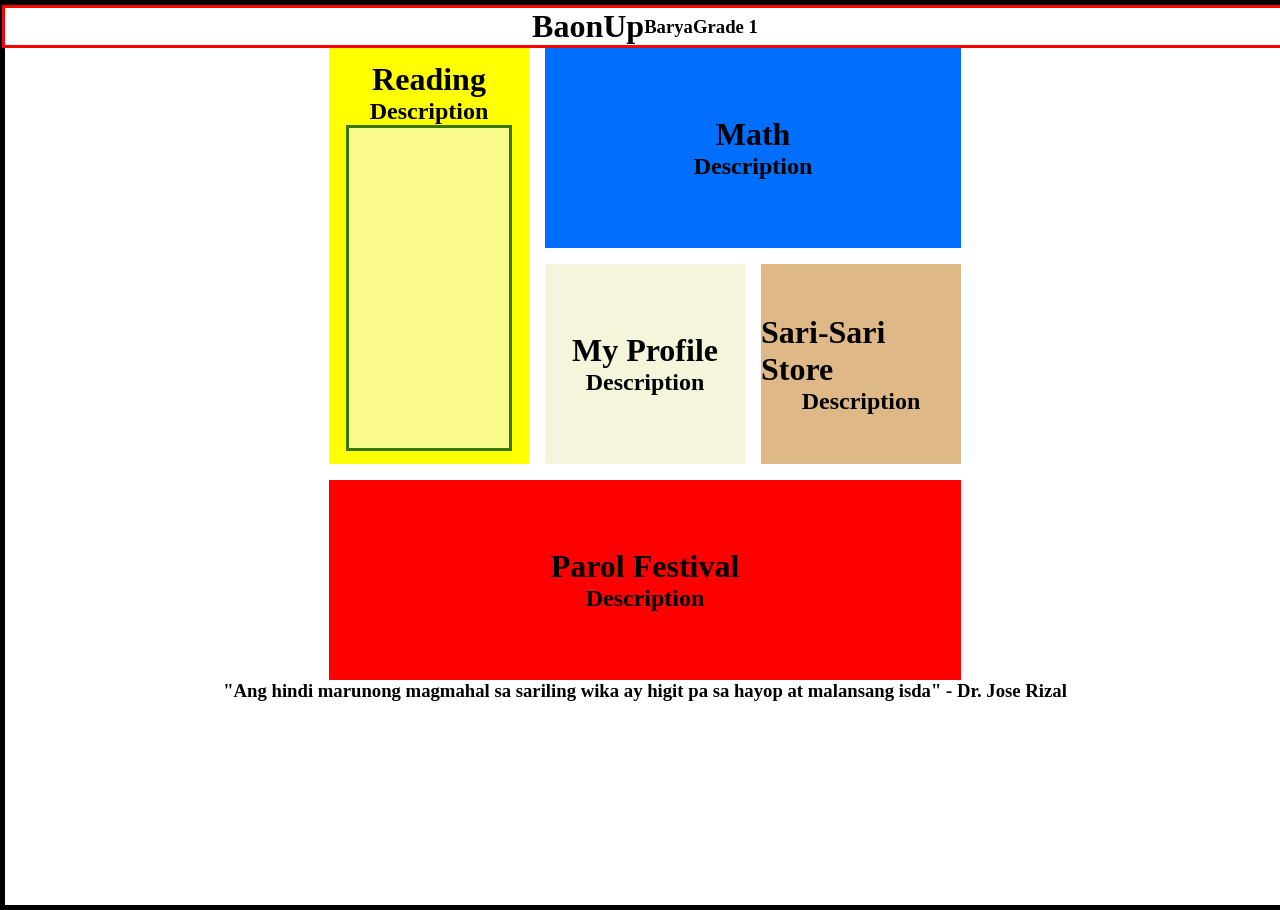
==== index.html @ 7423b702 "home page progress" ====
<!DOCTYPE html>
<html lang="en">
<head>
    <meta charset="UTF-8">
    <meta name="viewport" content="width=device-width, initial-scale=1.0">
    <title>BaonUp</title>
    <link rel="preconnect" href="https://fonts.googleapis.com">
    <link rel="preconnect" href="https://fonts.gstatic.com" crossorigin>
    <link href="https://fonts.googleapis.com/css2?family=Sniglet:wght@400;800&display=swap" rel="stylesheet">
    <link rel="stylesheet" href="css/homepage.css">
</head>
<body>

    <div class="container">

        <div class="header">

            <!-- BaonUp, Barya, Grade lvl-->

            <div class="webname">

                <h1>BaonUp</h1>
                
            </div>

            <div class="currency">

                 <h3>Barya</h3>
                 

            </div>

            <div class="level">

                <h3>Grade 1</h3>
                
            </div>
            

        </div>

        <div class="main">
            <div class="card" id="reading" style="grid-area: box-1">

                <h1>Reading</h1>
                <h2> Description </h2>
                <div class="sub-card">

                </div>
                
            </div>
            <div class="card" id="math" style="grid-area: box-2">
                
                <h1>Math</h1>
                <h2> Description </h2>

            </div>
            <div class="card" id="profile" style="grid-area: box-3">

                <h1> My Profile </h1>
                <h2> Description </h2>

            </div>
            <div class="card" id="store" style="grid-area: box-4">

                <h1>Sari-Sari Store</h1>
                <h2> Description </h2>
                
            </div>
            <div class="card" id="event" style="grid-area: box-5">

                <h1>Parol Festival</h1>
                <h2> Description </h2>
                
            </div>
        </div>

        <div class="footer">
            <h3>
                "Ang hindi marunong magmahal sa sariling wika ay higit pa sa hayop at malansang isda" - Dr. Jose Rizal
            </h3>
        </div>
    </div>


    

</body>
</html>
---- css/homepage.css ----
*{
    padding: 0px;
    margin: 0px;
}


.container {
    display: flex;
    flex-direction: column;
    width: 100vw;
    height: 100vh;
    border: 5px black solid;
    align-items: center;
}

.header {
    display: flex;
    justify-content: center;
    align-items: center;
    width: 100%;
    border: 3px rgb(248, 2, 2) solid;
}

.main{
    display: grid;
    grid-template-columns: 200px 200px 200px;
    grid-template-rows: 200px 200px 200px;
    gap: 1em;
    grid-template-areas: 
    "box-1 box-2 box-2"
    "box-1 box-3 box-4"
    "box-5 box-5 box-5";
}

.card {
    display: flex;
    flex-direction: column;
    justify-content: center;
    align-items: center;
    background-color: blue;
    
}

#reading{
    background-color: yellow;
}

#math{
    background-color: rgb(0, 110, 255);
}

#profile{
    background-color: beige;

}

#store{
   background-color: burlywood;
}

#event{
    background-color: red;
}

.sub-card {
    width: 10rem;
    height: 20rem;
    border: 3px rgb(58, 119, 0) solid;
    background-color: rgb(250, 250, 141);
}
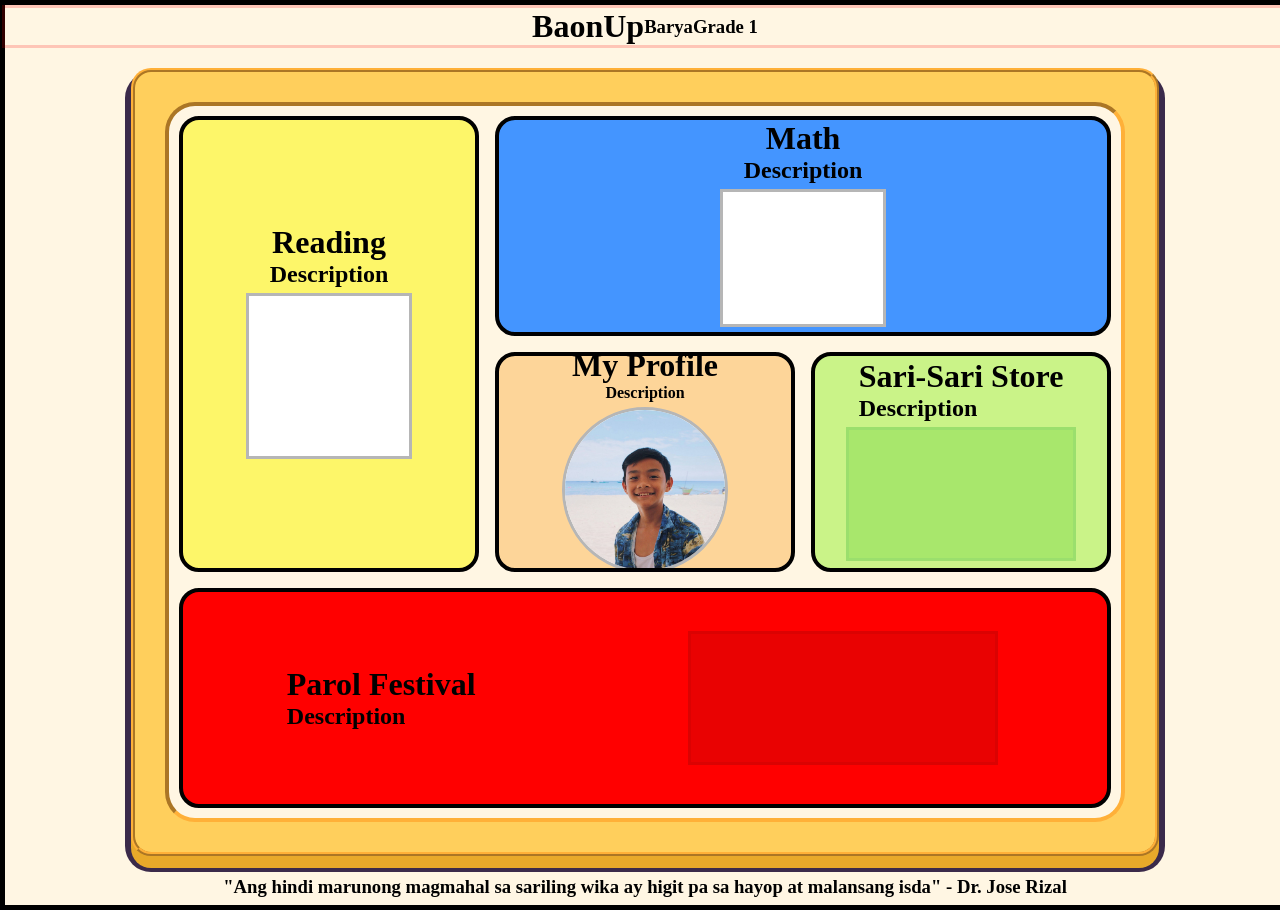
==== commit 2c15ce20: "homepage progress p1" ====
--- a/index.html
+++ b/index.html
@@ -40,39 +40,61 @@
         </div>
 
         <div class="main">
-            <div class="card" id="reading" style="grid-area: box-1">
+            <div class="card-container">
+                <div class="card" id="reading" style="grid-area: box-1">
 
-                <h1>Reading</h1>
-                <h2> Description </h2>
-                <div class="sub-card">
+                    <h1>Reading</h1>
+                    <h2> Description </h2>
+                    <div class="sub-card" id="sub-card1">
+                        
+                    </div>
+                
+                </div>
+
+                <div class="card" id="math" style="grid-area: box-2">
+                
+                    <h1>Math</h1>
+                    <h2> Description </h2>
+                    <div class="sub-card" id="sub-card2">
+                    
+                </div>
 
                 </div>
-                
+
+                <div class="card" id="profile" style="grid-area: box-3">
+
+                    <h1> My Profile </h1>
+                    <h2> Description </h2>
+                    
+                    <div class="pf-circle" id="sub-card3">
+                        <img src="assets/images/profilepic.jpg">
+                    </div>
+
+                </div>
+                <div class="card" id="store" style="grid-area: box-4">
+                    <div class="card-description">
+                        <h1>Sari-Sari Store</h1>
+                        <h2> Description </h2>
+                    </div>
+                    
+                    <div class="sub-card" id="sub-card4">
+                        
+                    </div>
+
+                </div>
+                <div class="card" id="event" style="grid-area: box-5">
+                    <div class="card-description">
+                        <h1>Parol Festival</h1>
+                        <h2> Description </h2>
+                    </div>
+                    
+                    <div class="sub-card" id="sub-card5">
+                        
+                    </div>
+                    
+                </div>
             </div>
-            <div class="card" id="math" style="grid-area: box-2">
-                
-                <h1>Math</h1>
-                <h2> Description </h2>
-
-            </div>
-            <div class="card" id="profile" style="grid-area: box-3">
-
-                <h1> My Profile </h1>
-                <h2> Description </h2>
-
-            </div>
-            <div class="card" id="store" style="grid-area: box-4">
-
-                <h1>Sari-Sari Store</h1>
-                <h2> Description </h2>
-                
-            </div>
-            <div class="card" id="event" style="grid-area: box-5">
-
-                <h1>Parol Festival</h1>
-                <h2> Description </h2>
-                
-            </div>
+            
         </div>
 
         <div class="footer">
--- a/css/homepage.css
+++ b/css/homepage.css
@@ -11,6 +11,7 @@
     height: 100vh;
     border: 5px black solid;
     align-items: center;
+    background-color: #fff6e3;
 }
 
 .header {
@@ -18,18 +19,33 @@
     justify-content: center;
     align-items: center;
     width: 100%;
-    border: 3px rgb(248, 2, 2) solid;
+    border: 3px rgb(248, 2, 2, 0.2) solid;
 }
 
 .main{
+    margin-top: 20px;
+    padding: 30px;
+    background-color: #ffcf5c;
+    border-radius: 20px;
+    border: 4px rgb(255, 176, 56) ridge;
+    box-shadow: 0px 12px #e8a92a, 0 10px 0 6px #3b2a4a;
+    margin-bottom: 20px;
+}
+
+.card-container {
     display: grid;
-    grid-template-columns: 200px 200px 200px;
-    grid-template-rows: 200px 200px 200px;
+    grid-template-columns: 300px 300px 300px;
+    grid-template-rows: 220px 220px 220px;
     gap: 1em;
     grid-template-areas: 
     "box-1 box-2 box-2"
     "box-1 box-3 box-4"
     "box-5 box-5 box-5";
+
+    padding: 10px;
+    background-color: #fff6e3;
+    border-radius: 30px;
+    border: 4px rgb(255, 176, 56) inset;
 }
 
 .card {
@@ -37,34 +53,112 @@
     flex-direction: column;
     justify-content: center;
     align-items: center;
-    background-color: blue;
+    border-radius: 20px;
     
 }
 
 #reading{
-    background-color: yellow;
+    background-color: #fdf669;
+    overflow: hidden;
+    border: 4px black solid;
 }
 
 #math{
-    background-color: rgb(0, 110, 255);
+    background-color: rgb(68, 149, 255);
+    overflow: hidden;
+    border: 4px black solid;
 }
 
 #profile{
-    background-color: beige;
+    background-color: #fdd599;
+    overflow: hidden;
+    border: 4px black solid;
+
+}
+
+#profile h2{
+    font-size: 1rem;
 
 }
 
 #store{
-   background-color: burlywood;
+   background-color: rgb(202, 243, 136); /* Change color ko toh */
+   overflow: hidden;
+   border: 4px black solid;
 }
 
 #event{
+    display: flex;
+    flex-direction: row;
     background-color: red;
+    overflow: hidden;
+    justify-content: space-around;
+    border: 4px black solid;
 }
 
-.sub-card {
+/* .sub-card {
     width: 10rem;
     height: 20rem;
     border: 3px rgb(58, 119, 0) solid;
     background-color: rgb(250, 250, 141);
+}
+/* Change to IDs pre */
+
+#sub-card1 {
+    display: flex;
+    width: 10rem;
+    height: 10rem;
+    margin: 5px;
+    border: 3px #b6b6b6 solid;
+    background-color: #ffffff;
+}
+
+#sub-card2 {
+    display: flex;
+    width: 10rem;
+    height: 10rem;
+    margin: 5px;
+    border: 3px #b6b6b6 solid;
+    background-color: #ffffff;
+}
+
+#sub-card3{
+    display: flex;
+    width: 10rem;
+    height: 10rem;
+    margin: 5px;
+    border: 3px #b6b6b6 solid;
+    background-color: #ffffff;
+    border-radius: 50%;
+    align-items: center;
+    justify-content: center;
+}
+
+#sub-card3 img{
+    width: 10rem;
+    height: 10rem;
+    border-radius: 50%;
+}
+#sub-card4 {
+    display: flex;
+    width: 14rem;
+    height: 8rem;
+    margin: 5px;
+    border: 3px rgb(155, 223, 109) solid;
+    background-color: rgb(168, 231, 108);
+    
+}
+
+#sub-card5 {
+    display: flex;
+    width: 19rem;
+    height: 8rem;
+    margin: 5px;
+    border: 3px rgb(219, 2, 2) solid;
+    background-color: rgb(233, 2, 2);
+}
+
+.card-description {
+    display: flex;
+    flex-direction: column;
 }
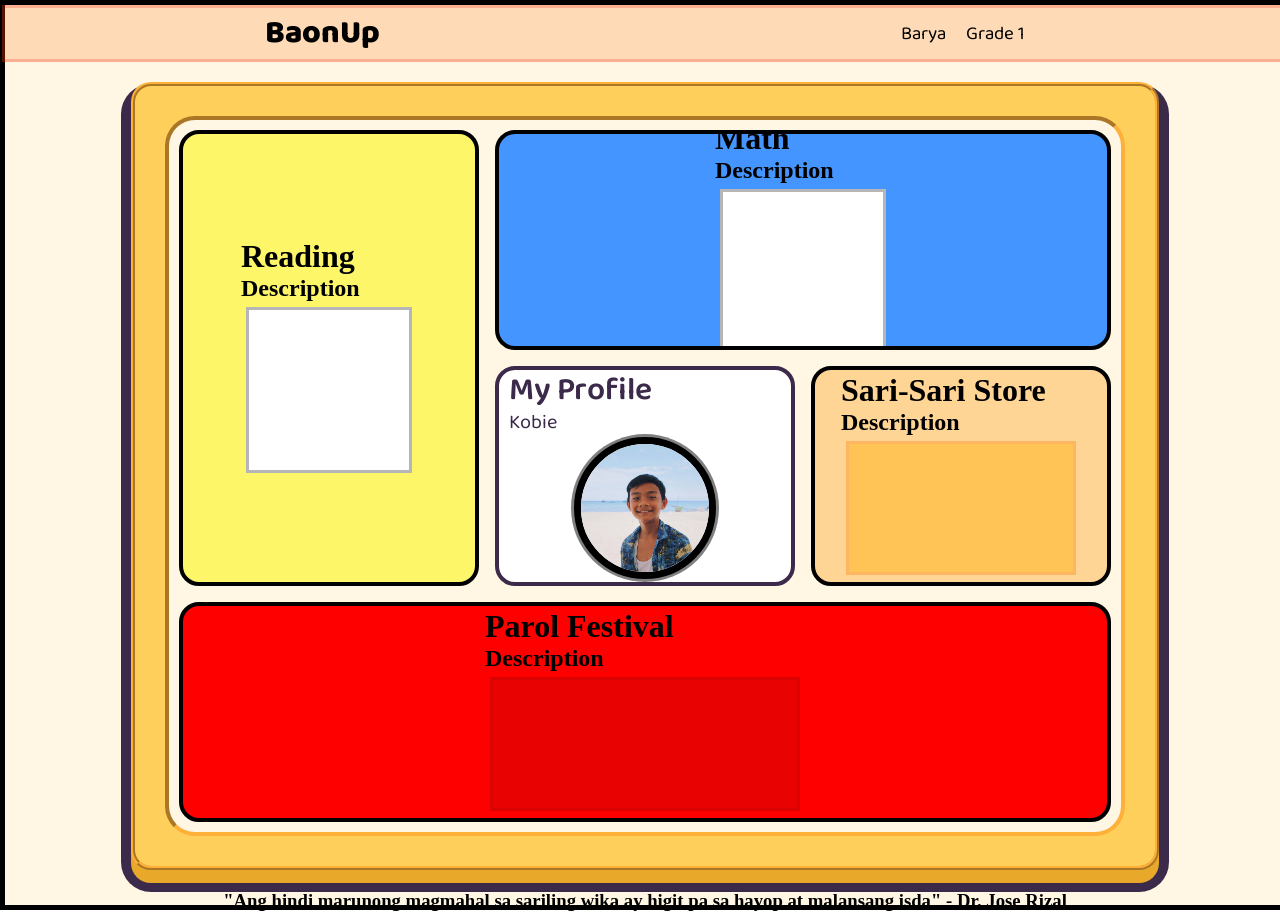
==== commit f2ccd4e6: "homepage progress p2" ====
--- a/index.html
+++ b/index.html
@@ -6,7 +6,7 @@
     <title>BaonUp</title>
     <link rel="preconnect" href="https://fonts.googleapis.com">
     <link rel="preconnect" href="https://fonts.gstatic.com" crossorigin>
-    <link href="https://fonts.googleapis.com/css2?family=Sniglet:wght@400;800&display=swap" rel="stylesheet">
+    <link href="https://fonts.googleapis.com/css2?family=Baloo+2:wght@500;700;800&family=Nunito:wght@600;800&display=swap"  rel="stylesheet">
     <link rel="stylesheet" href="css/homepage.css">
 </head>
 <body>
@@ -23,76 +23,91 @@
                 
             </div>
 
-            <div class="currency">
+            <div class="header-right">
+                
+                <div class="currency">
+                    <h3>Barya</h3>
+                </div>
 
-                 <h3>Barya</h3>
-                 
+                <div class="level">
+                    <h3>Grade 1</h3>
+                </div>
 
             </div>
-
-            <div class="level">
-
-                <h3>Grade 1</h3>
-                
-            </div>
+            
             
 
         </div>
 
         <div class="main">
             <div class="card-container">
-                <div class="card" id="reading" style="grid-area: box-1">
 
-                    <h1>Reading</h1>
-                    <h2> Description </h2>
-                    <div class="sub-card" id="sub-card1">
+                <a class="card card-reading" id="reading" style="grid-area: box-1"> 
+                    <div>
+
+                        <h1>Reading</h1>
+                        <h2> Description </h2>
+                        <div class="sub-card" id="sub-card1">
+                            
+                        </div>
+                    
+                    </div>
+                </a>
+
+                <a class="card card-math" id="math" style="grid-area: box-2"> 
+                    <div>
+                    
+                        <h1>Math</h1>
+                        <h2> Description </h2>
+                        <div class="sub-card" id="sub-card2">
+                        
+                        </div>
+
+                    </div>
+                </a>
+
+                <a class="card card-profile" id="profile" style="grid-area: box-3"> 
+                    
+                        <div class="profile-info">
+                            <h1> My Profile </h1>
+                            <h2> Kobie </h2>
+                        </div>
+                        
+                        
+                        <div class="pf-circle" id="sub-card3">
+                            <img src="assets/images/profilepic.jpg">
+                        </div>
+
+                    
+                </a>
+
+                <a class="card card-store" id="store" style="grid-area: box-4"> 
+                    <div>
+                        <div class="card-description">
+                            <h1>Sari-Sari Store</h1>
+                            <h2> Description </h2>
+                        </div>
+                        
+                        <div class="sub-card" id="sub-card4">
+                            
+                        </div>
+
+                    </div>
+                </a>
+
+                <a class="card card-event" id="event" style="grid-area: box-5"> 
+                    <div>
+                        <div class="card-description">
+                            <h1>Parol Festival</h1>
+                            <h2> Description </h2>
+                        </div>
+                        
+                        <div class="sub-card" id="sub-card5">
+                            
+                        </div>
                         
                     </div>
-                
-                </div>
-
-                <div class="card" id="math" style="grid-area: box-2">
-                
-                    <h1>Math</h1>
-                    <h2> Description </h2>
-                    <div class="sub-card" id="sub-card2">
-                    
-                </div>
-
-                </div>
-
-                <div class="card" id="profile" style="grid-area: box-3">
-
-                    <h1> My Profile </h1>
-                    <h2> Description </h2>
-                    
-                    <div class="pf-circle" id="sub-card3">
-                        <img src="assets/images/profilepic.jpg">
-                    </div>
-
-                </div>
-                <div class="card" id="store" style="grid-area: box-4">
-                    <div class="card-description">
-                        <h1>Sari-Sari Store</h1>
-                        <h2> Description </h2>
-                    </div>
-                    
-                    <div class="sub-card" id="sub-card4">
-                        
-                    </div>
-
-                </div>
-                <div class="card" id="event" style="grid-area: box-5">
-                    <div class="card-description">
-                        <h1>Parol Festival</h1>
-                        <h2> Description </h2>
-                    </div>
-                    
-                    <div class="sub-card" id="sub-card5">
-                        
-                    </div>
-                    
-                </div>
+                </a>
             </div>
             
         </div>
--- a/css/homepage.css
+++ b/css/homepage.css
@@ -1,3 +1,24 @@
+.baloo-2-bold {
+  font-family: "Baloo 2", sans-serif;
+  font-optical-sizing: auto;
+  font-weight: 800;
+  font-style: normal;
+}
+
+.baloo-2-medium {
+font-family: "Baloo 2", sans-serif;
+  font-optical-sizing: auto;
+  font-weight: 600;
+  font-style: normal;
+}
+.baloo-2-regular {
+  font-family: "Baloo 2", sans-serif;
+  font-optical-sizing: auto;
+  font-weight: 400;
+  font-style: normal;
+}
+
+
 *{
     padding: 0px;
     margin: 0px;
@@ -16,10 +37,28 @@
 
 .header {
     display: flex;
-    justify-content: center;
+    justify-content: space-around;
     align-items: center;
     width: 100%;
     border: 3px rgb(248, 2, 2, 0.2) solid;
+    background-color: rgba(248, 113, 2, 0.2);
+}
+
+.header-right {
+    display: flex;
+    gap: 20px;
+    align-items: center;
+}
+
+
+.header h1 {
+    font-family: "Baloo 2";
+    font-weight: 800;
+}
+
+.header h3 {
+    font-family: "Baloo 2";
+    font-weight: 400;
 }
 
 .main{
@@ -28,7 +67,7 @@
     background-color: #ffcf5c;
     border-radius: 20px;
     border: 4px rgb(255, 176, 56) ridge;
-    box-shadow: 0px 12px #e8a92a, 0 10px 0 6px #3b2a4a;
+    box-shadow: 0px 13px #e8a92a, 0 12px 0 10px #3b2a4a;
     margin-bottom: 20px;
 }
 
@@ -61,30 +100,56 @@
     background-color: #fdf669;
     overflow: hidden;
     border: 4px black solid;
+    transition: transform 0.2s ease;
 }
 
 #math{
     background-color: rgb(68, 149, 255);
     overflow: hidden;
     border: 4px black solid;
+    transition: transform 0.2s ease;
 }
 
 #profile{
-    background-color: #fdd599;
-    overflow: hidden;
-    border: 4px black solid;
-
+    display: flex;
+    flex-direction: column;
+    background-color: #ffffff;
+    overflow: hidden;
+    border: 4px #3b2a4a solid;
+    justify-content: space-around;
+    transition: transform 0.2s ease;
+}
+
+.profile-info {
+    display: flex;
+    flex-direction: column;
+    width: 100%;
+    padding: 5px 0px 0px 20px;
+    gap: 5px;
+    /* border: 0.5px black solid; */
+    color: #3b2a4a; /* ink for text */
+}
+
+#profile h1 {
+    font-family: "Baloo 2";
+    font-weight: 600;
+    line-height: 1;
 }
 
 #profile h2{
-    font-size: 1rem;
-
-}
+    font-family: "Baloo 2";
+    font-weight: 400;
+    font-size: 20px;
+    line-height: 1; /* forces the box to match the text height */
+
+}
+
 
 #store{
-   background-color: rgb(202, 243, 136); /* Change color ko toh */
+   background-color: rgb(255, 213, 150); /* Change color ko toh */
    overflow: hidden;
    border: 4px black solid;
+   transition: transform 0.2s ease;
 }
 
 #event{
@@ -94,8 +159,14 @@
     overflow: hidden;
     justify-content: space-around;
     border: 4px black solid;
-}
-
+    transition: transform 0.2s ease;
+}
+
+#reading:hover { transform: translate(-4px, -6px) rotate(-2deg); }
+#math:hover    { transform: translate( 4px, -6px) rotate( 0.5deg); }
+#profile:hover   { transform: translate(-4px, -6px) rotate(-2deg); }
+#store:hover { transform: translate( 4px, -6px) rotate( 2deg); }
+#event:hover {transform :translate(-4px, -6px) rotate(-0.5deg);}
 /* .sub-card {
     width: 10rem;
     height: 20rem;
@@ -124,19 +195,20 @@
 
 #sub-card3{
     display: flex;
-    width: 10rem;
-    height: 10rem;
-    margin: 5px;
-    border: 3px #b6b6b6 solid;
+    width: 8rem;
+    height: 8rem;
+    margin: 5px;
+    border: 7px #000000 solid;
     background-color: #ffffff;
     border-radius: 50%;
     align-items: center;
     justify-content: center;
+    box-shadow: 0px 0px 0px 3px gray;
 }
 
 #sub-card3 img{
-    width: 10rem;
-    height: 10rem;
+    width: 8rem;
+    height: 8rem;
     border-radius: 50%;
 }
 #sub-card4 {
@@ -144,8 +216,8 @@
     width: 14rem;
     height: 8rem;
     margin: 5px;
-    border: 3px rgb(155, 223, 109) solid;
-    background-color: rgb(168, 231, 108);
+    border: 3px rgb(255, 182, 98) solid;
+    background-color: rgb(255, 196, 85);
     
 }
 
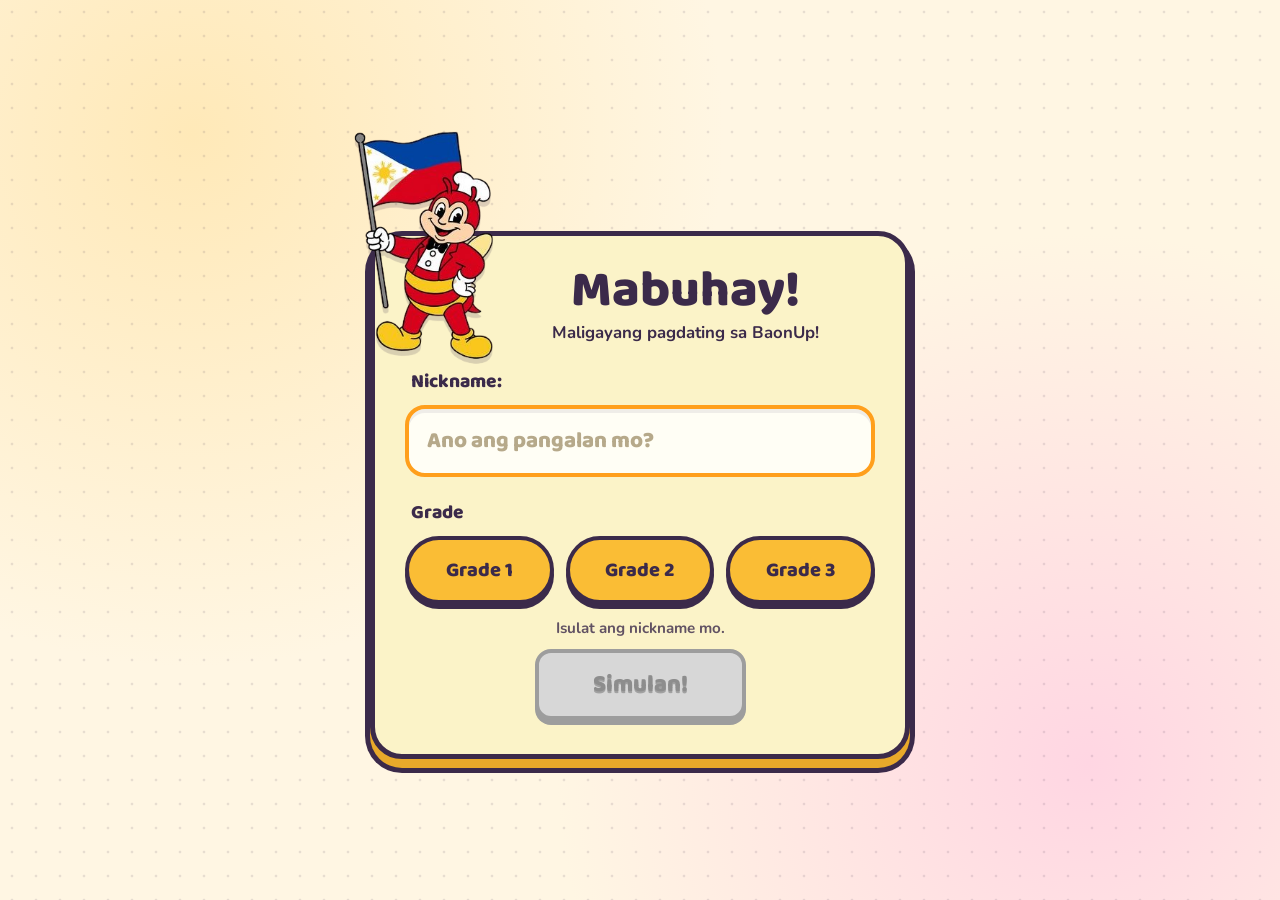
==== commit 4d7f9e9b: "Initial Commit" ====
--- a/index.html
+++ b/index.html
@@ -1,127 +1,47 @@
 <!DOCTYPE html>
 <html lang="en">
 <head>
-    <meta charset="UTF-8">
-    <meta name="viewport" content="width=device-width, initial-scale=1.0">
-    <title>BaonUp</title>
-    <link rel="preconnect" href="https://fonts.googleapis.com">
-    <link rel="preconnect" href="https://fonts.gstatic.com" crossorigin>
-    <link href="https://fonts.googleapis.com/css2?family=Baloo+2:wght@500;700;800&family=Nunito:wght@600;800&display=swap"  rel="stylesheet">
-    <link rel="stylesheet" href="css/homepage.css">
+  <meta charset="UTF-8">
+  <meta name="viewport" content="width=device-width, initial-scale=1.0">
+  <title>BaonUp · Mabuhay!</title>
+  <link rel="preconnect" href="https://fonts.googleapis.com">
+  <link rel="preconnect" href="https://fonts.gstatic.com" crossorigin>
+  <link href="https://fonts.googleapis.com/css2?family=Baloo+2:wght@400;600;800&family=Nunito:wght@600;800&display=swap" rel="stylesheet">
+  <link rel="stylesheet" href="css/base.css">
+  <link rel="stylesheet" href="css/landing.css">
 </head>
-<body>
+<body class="landing">
 
-    <div class="container">
+  <main class="welcome">
 
-        <div class="header">
+    <!-- Mascot holding the flag -->
+    <span class="mascot" data-src="assets/images/landing-mascot.jpg" data-fallback="Mascot"></span>
 
-            <!-- BaonUp, Barya, Grade lvl-->
+    <section class="welcome-card">
+      <h1>Mabuhay!</h1>
+      <p class="sub">Maligayang pagdating sa <strong>BaonUp</strong>!</p>
 
-            <div class="webname">
+      <label class="field-label" for="nickname">Nickname:</label>
+      <input id="nickname" class="nickname-input" type="text" maxlength="12"
+             autocomplete="off" placeholder="Ano ang pangalan mo?">
 
-                <h1>BaonUp</h1>
-                
-            </div>
+      <p class="field-label">Grade</p>
+      <div class="grade-row" role="group" aria-label="Piliin ang grade">
+        <button class="grade-pill" type="button" data-grade="1">Grade 1</button>
+        <button class="grade-pill" type="button" data-grade="2">Grade 2</button>
+        <button class="grade-pill" type="button" data-grade="3">Grade 3</button>
+      </div>
 
-            <div class="header-right">
-                
-                <div class="currency">
-                    <h3>Barya</h3>
-                </div>
+      <p class="hint" id="hint" aria-live="polite"></p>
+      <button class="btn btn-green start" id="start" type="button" disabled>Simulan!</button>
+    </section>
+  </main>
 
-                <div class="level">
-                    <h3>Grade 1</h3>
-                </div>
-
-            </div>
-            
-            
-
-        </div>
-
-        <div class="main">
-            <div class="card-container">
-
-                <a class="card card-reading" id="reading" style="grid-area: box-1"> 
-                    <div>
-
-                        <h1>Reading</h1>
-                        <h2> Description </h2>
-                        <div class="sub-card" id="sub-card1">
-                            
-                        </div>
-                    
-                    </div>
-                </a>
-
-                <a class="card card-math" id="math" style="grid-area: box-2"> 
-                    <div>
-                    
-                        <h1>Math</h1>
-                        <h2> Description </h2>
-                        <div class="sub-card" id="sub-card2">
-                        
-                        </div>
-
-                    </div>
-                </a>
-
-                <a class="card card-profile" id="profile" style="grid-area: box-3"> 
-                    
-                        <div class="profile-info">
-                            <h1> My Profile </h1>
-                            <h2> Kobie </h2>
-                        </div>
-                        
-                        
-                        <div class="pf-circle" id="sub-card3">
-                            <img src="assets/images/profilepic.jpg">
-                        </div>
-
-                    
-                </a>
-
-                <a class="card card-store" id="store" style="grid-area: box-4"> 
-                    <div>
-                        <div class="card-description">
-                            <h1>Sari-Sari Store</h1>
-                            <h2> Description </h2>
-                        </div>
-                        
-                        <div class="sub-card" id="sub-card4">
-                            
-                        </div>
-
-                    </div>
-                </a>
-
-                <a class="card card-event" id="event" style="grid-area: box-5"> 
-                    <div>
-                        <div class="card-description">
-                            <h1>Parol Festival</h1>
-                            <h2> Description </h2>
-                        </div>
-                        
-                        <div class="sub-card" id="sub-card5">
-                            
-                        </div>
-                        
-                    </div>
-                </a>
-            </div>
-            
-        </div>
-
-        <div class="footer">
-            <h3>
-                "Ang hindi marunong magmahal sa sariling wika ay higit pa sa hayop at malansang isda" - Dr. Jose Rizal
-            </h3>
-        </div>
-    </div>
-
-
-    
-
+  <script src="js/data/items.js"></script>
+  <script src="js/state.js"></script>
+  <script src="js/festival.js"></script>
+  <script src="js/rewards.js"></script>
+  <script src="js/ui.js"></script>
+  <script src="js/landing.js"></script>
 </body>
 </html>
-
--- a/css/base.css
+++ b/css/base.css
@@ -0,0 +1,153 @@
+/* =========================================================
+   BaonUp — base.css
+   lahat ng vars dito every page gamit: (ex: colors, fonts, buttons, Barya pill,
+   modals, toast, avatar, blurred cartoon backgrounds. )
+   ========================================================= */
+
+/* ---------- 1. VARIABLES ---------- */
+:root {
+  --ink: #3b2a4a;
+  --cream: #fff6e3;
+  --white: #ffffff;
+
+  --yellow: #fdf669;
+  --blue: #4495ff;
+  --gold: #ffcf5c;
+  --gold-dark: #e8a92a;
+  --orange: #ffb038;
+  --red: #ff4d4d;
+  --green: #58cc02;
+  --green-soft: #8fe388;
+  --pink: #ff9ebb;
+
+  --font-display: "Baloo 2", system-ui, sans-serif;
+  --font-body: "Nunito", system-ui, sans-serif;
+
+  --radius: 20px;
+  --shadow-ink: 0 5px 0 var(--ink);
+}
+
+/* ---------- 2. RESET + BASE ---------- */
+*, *::before, *::after { box-sizing: border-box; margin: 0; padding: 0; }
+
+body {
+  font-family: var(--font-body);
+  font-weight: 700;
+  color: var(--ink);
+  background: var(--cream);
+  min-height: 100vh;
+}
+
+h1, h2, h3 { font-family: var(--font-display); line-height: 1.05; }
+button { font: inherit; color: inherit; cursor: pointer; }
+a { color: inherit; text-decoration: none; }
+:focus-visible { outline: 4px solid var(--ink); outline-offset: 3px; }
+.hidden { display: none !important; }
+
+/* ---------- 3. IMAGE WITH FALLBACK (made by UI.artNode) ---------- */
+.art { display: inline-grid; place-items: center; }
+.art img { width: 100%; height: 100%; object-fit: contain; display: block; }
+
+/* ---------- 4. BUTTONS ---------- */
+.btn {
+  display: inline-flex; align-items: center; justify-content: center; gap: 8px;
+  padding: 10px 26px;
+  font-family: var(--font-display); font-weight: 800; font-size: 1.15rem;
+  background: var(--white);
+  border: 4px solid var(--ink); border-radius: 16px;
+  box-shadow: var(--shadow-ink);
+  transition: transform .12s ease, box-shadow .12s ease;
+}
+.btn:hover:not(:disabled) { transform: translateY(-2px); }
+.btn:active:not(:disabled) { transform: translateY(3px); box-shadow: 0 2px 0 var(--ink); }
+.btn:disabled { background: #d7d7d7; color: #8d8d8d; border-color: #9d9d9d; box-shadow: 0 5px 0 #9d9d9d; cursor: not-allowed; }
+.btn-green { background: var(--green); color: var(--white); text-shadow: 0 2px 0 rgba(0,0,0,.25); }
+.btn-gold { background: var(--gold); }
+.btn-small { padding: 6px 16px; font-size: 1rem; border-width: 3px; box-shadow: 0 3px 0 var(--ink); }
+
+/* ---------- 5. BARYA PILL (coin + number) ---------- */
+.barya-pill {
+  display: inline-flex; align-items: center; gap: 6px;
+  padding: 2px 16px 2px 4px;
+  background: var(--orange);
+  border: 3px solid var(--ink); border-radius: 999px;
+  box-shadow: 0 3px 0 var(--ink);
+  font-family: var(--font-display); font-weight: 800; font-size: 1.15rem;
+}
+.barya-pill .coin { width: 32px; height: 32px; font-size: 1.4rem; }
+.barya-count.bump { animation: bump .35s ease; }
+
+/* ---------- 6. MODAL ---------- */
+.modal {
+  position: fixed; inset: 0; z-index: 100;
+  display: none; place-items: center; padding: 18px;
+  background: rgba(59, 42, 74, .6);
+}
+.modal.open { display: grid; }
+.modal-card {
+  position: relative; width: min(440px, 100%);
+  background: var(--white);
+  border: 5px solid var(--ink); border-radius: 28px;
+  box-shadow: 0 8px 0 rgba(0,0,0,.25);
+  padding: 26px 22px; text-align: center;
+  animation: pop .25s ease;
+}
+.modal-card h2 { font-size: 1.7rem; margin-bottom: 8px; }
+.modal-card p { margin-bottom: 14px; }
+.modal-actions { display: flex; gap: 12px; justify-content: center; margin-top: 12px; flex-wrap: wrap; }
+.modal-close { position: absolute; top: 10px; right: 14px; background: none; border: none; font-size: 1.3rem; font-weight: 800; }
+
+/*  7. TOAST  */
+.toast {
+  position: fixed; left: 50%; bottom: 24px; z-index: 200;
+  transform: translate(-50%, 140%);
+  background: var(--ink); color: var(--white);
+  padding: 12px 20px; border-radius: 16px;
+  font-family: var(--font-display); font-weight: 800;
+  transition: transform .3s ease;
+}
+.toast.show { transform: translate(-50%, 0); }
+
+/* ---------- 8. AVATAR (home + profile) ---------- */
+.avatar {
+  --frame: var(--gold);
+  position: relative;
+  display: grid; place-items: center;
+  width: 140px; height: 140px; border-radius: 50%;
+  background: #ffd9b0;
+  border: 4px solid var(--ink);
+  outline: 6px solid var(--frame); outline-offset: 2px;
+}
+.avatar-face { width: 82%; height: 82%; font-size: 4.4rem; border-radius: 50%; overflow: hidden; }
+.slot { position: absolute; width: 2.4rem; height: 2.4rem; font-size: 2rem; line-height: 1; }
+.slot-head { top: -22px; left: 50%; transform: translateX(-50%); }
+.slot-body { bottom: -12px; right: -10px; }
+.slot-badge { top: 2px; right: -8px; }
+.golden { filter: drop-shadow(0 0 6px #ffd84d) saturate(1.5); animation: glow 1.8s ease-in-out infinite; }
+
+/* ---------- 9. BLURRED CARTOON BACKGROUNDS ---------- */
+.bg-scene {
+  position: fixed; inset: -14px; z-index: -1;
+  background-size: cover; background-position: center; background-repeat: no-repeat;
+  filter: blur(3px);
+}
+.bg-scene::after { content: ""; position: absolute; inset: 0; background: rgba(255,255,255,.22); }
+/* The images are optional: the gradient shows until you add the files. */
+.bg-bamboo {
+  background-image: url("../assets/images/bamboo-bg.png"),
+    linear-gradient(#e4f8dc 0%, #b5e59f 45%, #5fb24c 100%);
+}
+.bg-store {
+  background-image: url("../assets/images/store-bg.png"),
+    linear-gradient(#ffe5bf 0%, #f6c486 55%, #d98f4e 100%);
+}
+
+/* ---------- 10. ANIMATIONS ---------- */
+@keyframes pop   { from { transform: scale(.85); opacity: 0; } to { transform: scale(1); opacity: 1; } }
+@keyframes bump  { 40% { transform: scale(1.35); } }
+@keyframes glow  { 50% { transform: scale(1.12); } }
+@keyframes wiggle { 25% { transform: rotate(-4deg); } 75% { transform: rotate(4deg); } }
+
+@media (prefers-reduced-motion: reduce) {
+  * { animation: none !important; transition: none !important; }
+}
--- a/css/landing.css
+++ b/css/landing.css
@@ -0,0 +1,126 @@
+/* =========================================================
+   landing.css — "Mabuhay!" welcome card (nickname + grade)
+   ========================================================= */
+
+body.landing {
+  min-height: 100vh;
+  display: grid;
+  place-items: center;
+  padding: 24px 16px;
+  background:
+    radial-gradient(circle, rgba(59, 42, 74, .12) 1.5px, transparent 1.6px) 0 0 / 24px 24px,
+    radial-gradient(circle at 15% 15%, #ffe9b8 0, transparent 40%),
+    radial-gradient(circle at 85% 85%, #ffd6e3 0, transparent 40%),
+    var(--cream);
+}
+
+.welcome {
+  position: relative;
+  width: min(540px, 100%);
+  margin-top: 90px;
+}
+
+/* ---------- Mascot ---------- */
+.mascot {
+  position: absolute;
+  top: -110px;
+  left: -26px;
+  z-index: 2;
+  width: 170px;
+  height: 210px;
+  filter: drop-shadow(0 5px 0 rgba(59, 42, 74, .18));
+}
+.mascot.fallback {
+  display: grid;
+  place-items: center;
+  background: var(--white);
+  border: 3px dashed var(--ink);
+  border-radius: 26px;
+  font-family: var(--font-display);
+  font-weight: 800;
+}
+
+/* ---------- Card ---------- */
+.welcome-card {
+  background: #fbf3c8;
+  border: 5px solid var(--ink);
+  border-radius: 32px;
+  box-shadow: 0 9px 0 var(--gold-dark), 0 9px 0 5px var(--ink);
+  padding: 30px 30px 34px;
+}
+
+.welcome-card h1 {
+  font-size: 3.2rem;
+  font-weight: 800;
+  text-align: center;
+  padding-left: 90px;         /* leave room for the mascot */
+  line-height: 1;
+}
+.sub {
+  text-align: center;
+  padding-left: 90px;
+  margin: 4px 0 22px;
+  font-size: 1.05rem;
+}
+
+.field-label {
+  display: block;
+  margin: 0 0 8px 6px;
+  font-family: var(--font-display);
+  font-weight: 800;
+  font-size: 1.2rem;
+}
+
+.nickname-input {
+  width: 100%;
+  padding: 14px 18px;
+  margin-bottom: 20px;
+  font-family: var(--font-display);
+  font-weight: 800;
+  font-size: 1.4rem;
+  color: var(--ink);
+  background: #fffef5;
+  border: 4px solid var(--ink);
+  border-radius: 20px;
+  box-shadow: inset 0 4px 0 rgba(59, 42, 74, .08);
+}
+.nickname-input::placeholder { color: #b6a98a; }
+.nickname-input:focus { outline: none; border-color: #ff9f1c; }
+
+/* ---------- Grade pills ---------- */
+.grade-row {
+  display: grid;
+  grid-template-columns: repeat(3, 1fr);
+  gap: 12px;
+  margin-bottom: 14px;
+}
+.grade-pill {
+  padding: 14px 6px;
+  font-family: var(--font-display);
+  font-weight: 800;
+  font-size: 1.25rem;
+  color: var(--ink);
+  background: #fabd35;
+  border: 4px solid var(--ink);
+  border-radius: 999px;
+  box-shadow: 0 5px 0 var(--ink);
+  transition: transform .12s ease, background .12s ease;
+}
+.grade-pill:hover { transform: translateY(-3px); }
+.grade-pill:active { transform: translateY(3px); box-shadow: 0 2px 0 var(--ink); }
+.grade-pill[aria-pressed="true"] { background: var(--green); color: var(--white); text-shadow: 0 2px 0 rgba(0,0,0,.25); }
+.grade-pill[aria-pressed="true"]::after { content: " ✓"; }
+
+.hint { min-height: 1.4em; text-align: center; margin-bottom: 10px; font-size: .95rem; opacity: .8; }
+
+.start { display: flex; margin: 0 auto; padding: 12px 54px; font-size: 1.5rem; }
+
+/* ---------- Small screens ---------- */
+@media (max-width: 520px) {
+  .welcome { margin-top: 120px; }
+  .mascot { left: 50%; transform: translateX(-50%); top: -128px; width: 120px; height: 150px; }
+  .welcome-card { padding: 44px 20px 30px; }
+  .welcome-card h1, .sub { padding-left: 0; }
+  .welcome-card h1 { font-size: 2.6rem; }
+  .grade-pill { font-size: 1.05rem; }
+}
